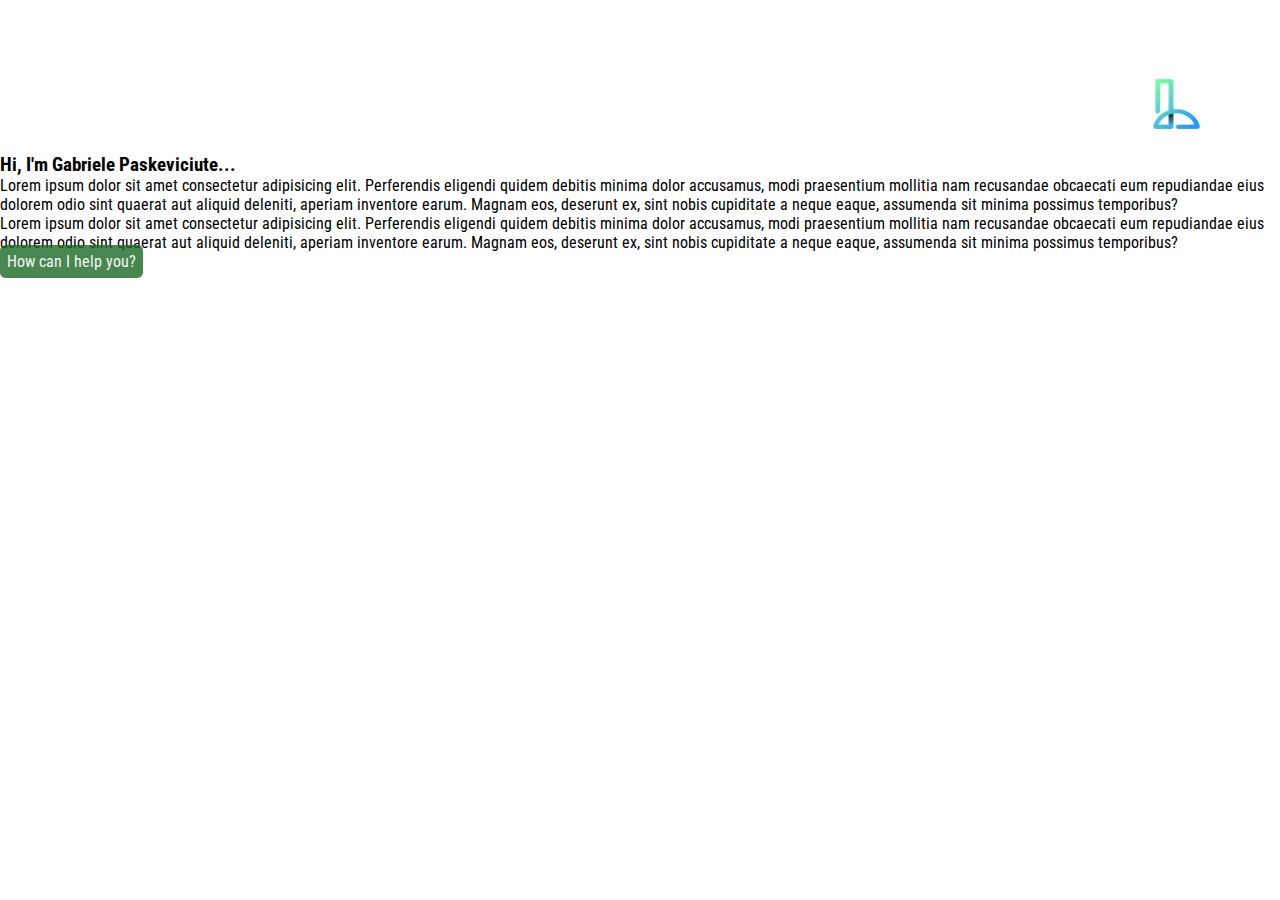
==== about.html @ 44470678 "add about" ====
<!DOCTYPE html>
<html lang="en">
<head>
    <meta charset="UTF-8">
    <meta http-equiv="X-UA-Compatible" content="IE=edge">
    <meta name="viewport" content="width=device-width, initial-scale=1.0">

    <title>Gabriele Paskeviciute</title>
    
    <link rel="stylesheet" href="/style.css">
    
    <link rel="preconnect" href="https://fonts.googleapis.com">
    <link rel="preconnect" href="https://fonts.gstatic.com" crossorigin>
    <link href="https://fonts.googleapis.com/css2?family=Roboto+Condensed:ital,wght@0,100..900;1,100..900&display=swap" rel="stylesheet">
</head>
<body class="about-page">
    <header class="nav-menu">
        <div class="menu">
            <!-- add a home button, replace and relocate the logo -->
            
                <a href="about.html" class="menu-item">about me</a>
                <a href="contact.html" class="menu-item">contact</a>
                <a href="shop.html" class="menu-item">shop</a>
            
        </div>
        <div class="menu-item menu">
            <img class="logo" src="./assets/logo.png" alt="logo">   
        </div>
    </header>

    <main>
        <div class="container">
            <div class="about">
                <h3>Hi, I'm Gabriele Paskeviciute...</h3>
                <div>
                    <p>Lorem ipsum dolor sit amet consectetur adipisicing elit. Perferendis eligendi quidem debitis minima dolor accusamus, modi praesentium mollitia nam recusandae obcaecati eum repudiandae eius dolorem odio sint quaerat aut aliquid deleniti, aperiam inventore earum. Magnam eos, deserunt ex, sint nobis cupiditate a neque eaque, assumenda sit minima possimus temporibus?</p>
                    <p>Lorem ipsum dolor sit amet consectetur adipisicing elit. Perferendis eligendi quidem debitis minima dolor accusamus, modi praesentium mollitia nam recusandae obcaecati eum repudiandae eius dolorem odio sint quaerat aut aliquid deleniti, aperiam inventore earum. Magnam eos, deserunt ex, sint nobis cupiditate a neque eaque, assumenda sit minima possimus temporibus?</p>
                </div>
                <a class="btn" href="/contact.html" >How can I help you?</a>
            </div>
        </div>
    </main>
    
    <footer></footer>
</body>
</html>
---- style.css ----
* {
    margin: 0;
    padding: 0;

    font-family: "Roboto Condensed", sans-serif;
    font-optical-sizing: auto;
    font-weight: 200, 400, 700, 900 ;
    font-style: normal;
}

a{
    text-decoration: none;
}

input, textarea {
    padding: .4em;

    font-size: .65rem;

    background-color: rgba(255, 255, 255, 0);
    border-top: none;
    border-right: none;
    border-bottom: 1px solid  rgba(27, 105, 38, 0.856);;
    /* border-bottom: 1px solid rgb(85, 85, 85); */
    border-left: none;

}

/*.roboto-condensed-<uniquifier> {
    // <uniquifier>: Use a unique and descriptive class name
    // <weight>: Use a value from 100 to 900    
}
*/

.home-page { 
    width: 100vw;
    height: 100vh;
    
    background-image: url("/assets/kokedama.png"); 
    background-repeat: no-repeat;
    background-size: cover;
    overflow: hidden;
}

.contact-page { 
    width: 100vw;
    height: 100vh;
    
    background-image: url("/assets/ISP_KOKEDAMA_test.jpg"); 
    background-repeat: no-repeat;
    background-size: cover;
    overflow: hidden;
}


.nav-menu {
    display: flex;
    flex-direction: column;
    
    padding: 0 3.5em;
    /*background-color: rgba(255, 255, 255, 0.219);*/
}

.menu {
    display: flex;
    justify-content: flex-end;
}

.menu-item {
    margin: 1em;
    
    color: white;
    font-size: 1.08em;
    letter-spacing: .15em;
    /* text-transform: uppercase; */
    
}

.logo {
    width: 65px;
    height: 65px;
    
    align-self: flex-end;
}

.cards {
    display: flex;
    
    margin:4em 0 0 8em;
}

.card {
    display: flex;
    flex-direction: column;
    justify-content: flex-end;
    
    width: 15vw;
    height: 32vh;
    min-width: 235px;
    min-height: 350px;
    
    border-radius: 1em;
    
    margin-right: 5em;
}

.card-kokedama-img {
    background-image: url("/assets/KOKEDAMA_GRAIN_1500.jpg"); 
    background-size: cover;
    background-position: center;
    
}

.card-cufflings-img {
    background-image: url("/assets/cuflinks.jpg");
    background-size: cover;
    background-position: center;
}

.card-header {
    text-transform: uppercase;
    text-align: center;
    margin-bottom: 4em;
    
    color: white
}

.container {
    display: flex;
    /* justify-content: center; */
}

.form {
    display: flex;
    flex-direction: column;
    justify-content: space-between;
    /* align-content: space-between; */

    width: 25vw;
    height: 375px;

    margin-left: 10vw;
    padding: 2em;

    font-size: .8rem;

    background-color: rgba(255, 255, 255, 0.333);
    border-radius: 0.5em;

}

.question {
    line-height: 1.5em;
}

.question>div {
    padding-left: 1.5em;
}

.btn {
    align-self: center;

    width: 35%;
    margin-top: 1em;
    padding: .45em;

    color: whitesmoke;
    background-color: rgba(27, 105, 38, 0.8);

    border: none;
    border-radius: .35em;

    cursor: pointer;
}
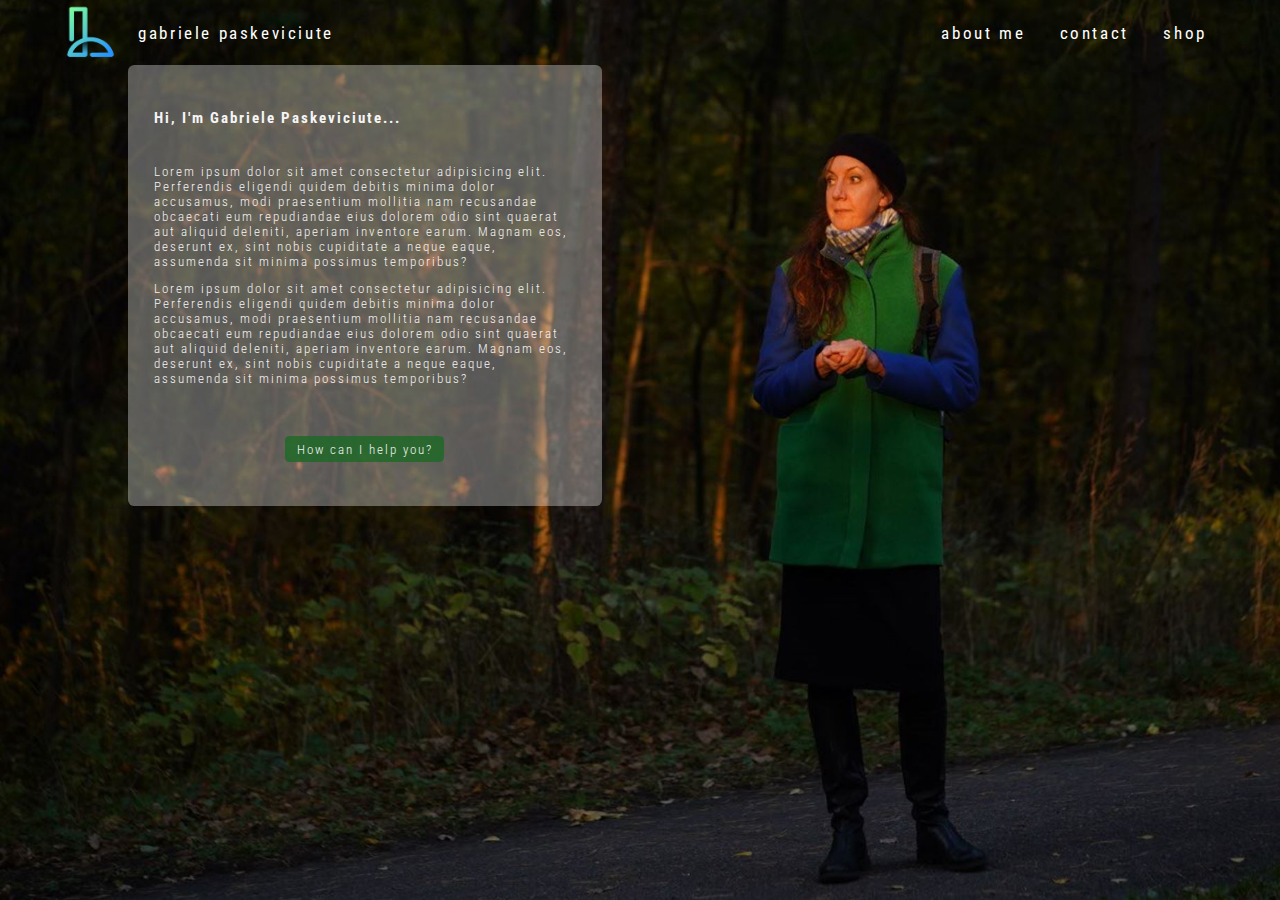
==== commit e8045e47: "add home to nav" ====
--- a/about.html
+++ b/about.html
@@ -15,16 +15,16 @@
 </head>
 <body class="about-page">
     <header class="nav-menu">
+        
+        <a class="menu" href="index.html">
+            <img class="logo" src="./assets/logo.png" alt="logo">  
+            <p class="menu-item">gabriele paskeviciute</p>
+        </a>
+
         <div class="menu">
-            <!-- add a home button, replace and relocate the logo -->
-            
                 <a href="about.html" class="menu-item">about me</a>
                 <a href="contact.html" class="menu-item">contact</a>
-                <a href="shop.html" class="menu-item">shop</a>
-            
-        </div>
-        <div class="menu-item menu">
-            <img class="logo" src="./assets/logo.png" alt="logo">   
+                <a href="shop.html" class="menu-item">shop</a>  
         </div>
     </header>
 
--- a/style.css
+++ b/style.css
@@ -40,6 +40,7 @@
     background-repeat: no-repeat;
     background-size: cover;
     overflow: hidden;
+    background-position: center;
 }
 
 .contact-page { 
@@ -49,13 +50,28 @@
     background-image: url("/assets/ISP_KOKEDAMA_test.jpg"); 
     background-repeat: no-repeat;
     background-size: cover;
+    background-position: left;
+    
     overflow: hidden;
 }
 
+.about-page { 
+    width: 100vw;
+    height: 100vh;
+    
+    background-image: url("/assets/Gabriele-portrait-2.JPG"); 
+    background-repeat: no-repeat;
+    background-size: cover;
+    background-position: left;
+    
+    overflow: hidden;
+}
+
 
 .nav-menu {
     display: flex;
-    flex-direction: column;
+    /* flex-direction: column; */
+    justify-content: space-between;
     
     padding: 0 3.5em;
     /*background-color: rgba(255, 255, 255, 0.219);*/
@@ -63,7 +79,7 @@
 
 .menu {
     display: flex;
-    justify-content: flex-end;
+    align-items: center;
 }
 
 .menu-item {
@@ -80,14 +96,21 @@
     width: 65px;
     height: 65px;
     
-    align-self: flex-end;
-}
-
-.cards {
+    align-self: flex-start;
+}
+
+.container {
+    display: flex;
+    /* justify-content: center; */
+
+    padding-left: 10vw;
+}
+
+/* .cards {
     display: flex;
     
     margin:4em 0 0 8em;
-}
+} */
 
 .card {
     display: flex;
@@ -96,12 +119,12 @@
     
     width: 15vw;
     height: 32vh;
-    min-width: 235px;
+    min-width: 285px;
     min-height: 350px;
     
-    border-radius: 1em;
-    
-    margin-right: 5em;
+    border-radius: .5em;
+    
+    margin-right: 2.5em;
 }
 
 .card-kokedama-img {
@@ -125,21 +148,19 @@
     color: white
 }
 
-.container {
-    display: flex;
-    /* justify-content: center; */
-}
-
-.form {
+
+.form, .about {
     display: flex;
     flex-direction: column;
-    justify-content: space-between;
+    justify-content: space-around;
     /* align-content: space-between; */
 
-    width: 25vw;
+    width: 33vw;
     height: 375px;
-
-    margin-left: 10vw;
+    min-width: 405px;
+    min-height: 390px;
+
+    /* margin-left: 10vw; */
     padding: 2em;
 
     font-size: .8rem;
@@ -164,6 +185,7 @@
     margin-top: 1em;
     padding: .45em;
 
+    text-align: center;
     color: whitesmoke;
     background-color: rgba(27, 105, 38, 0.8);
 
@@ -171,4 +193,14 @@
     border-radius: .35em;
 
     cursor: pointer;
+}
+
+.about {
+    color: whitesmoke;
+    font-weight: 300;
+    letter-spacing: 2px;
+}
+
+.about>div>p+p {
+    margin-top: 1em;;
 }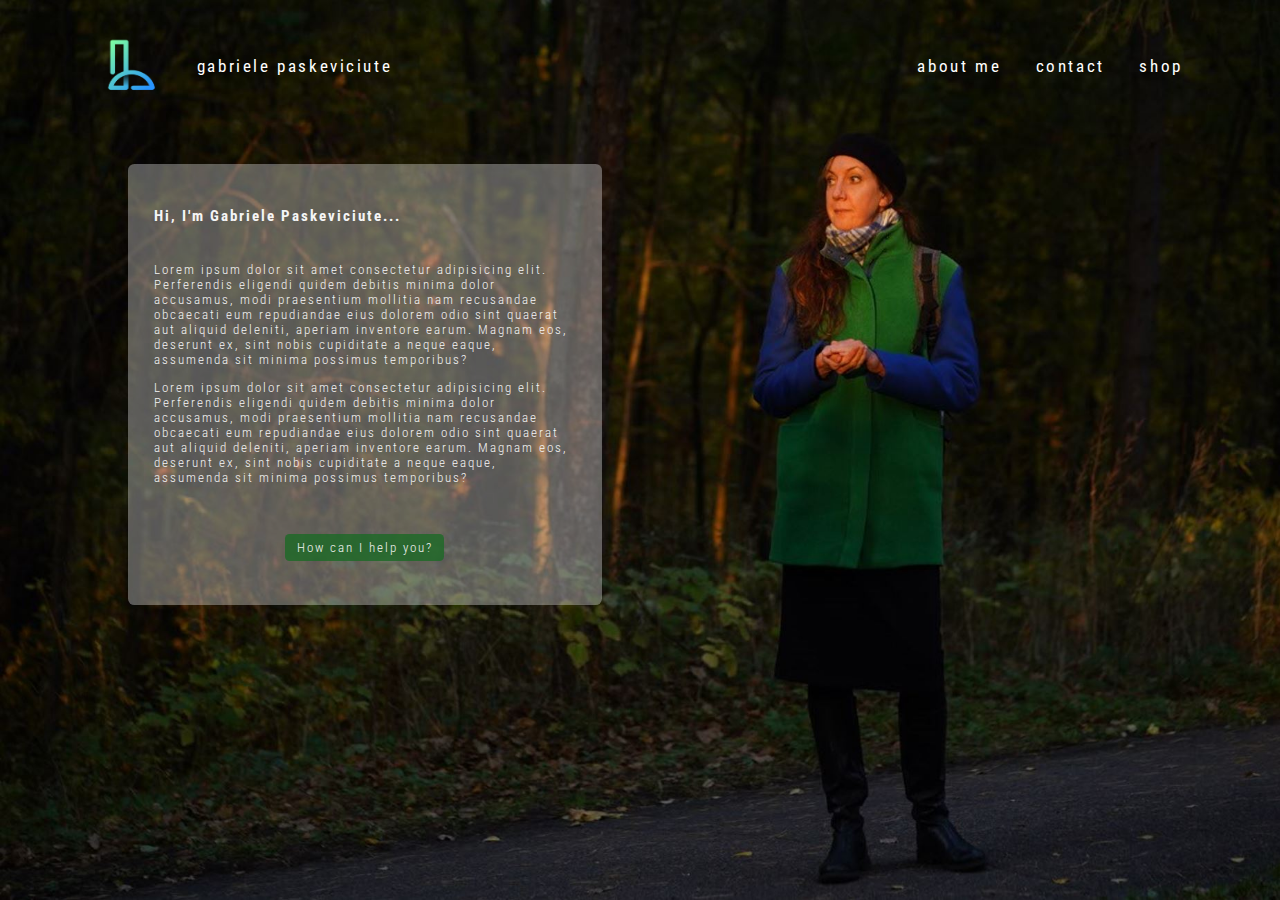
==== commit d22988dd: "restructure menu home item" ====
--- a/about.html
+++ b/about.html
@@ -5,20 +5,19 @@
     <meta http-equiv="X-UA-Compatible" content="IE=edge">
     <meta name="viewport" content="width=device-width, initial-scale=1.0">
 
-    <title>Gabriele Paskeviciute</title>
-    
     <link rel="stylesheet" href="/style.css">
     
     <link rel="preconnect" href="https://fonts.googleapis.com">
     <link rel="preconnect" href="https://fonts.gstatic.com" crossorigin>
     <link href="https://fonts.googleapis.com/css2?family=Roboto+Condensed:ital,wght@0,100..900;1,100..900&display=swap" rel="stylesheet">
+    
+    <title>Gabriele Paskeviciute</title>
 </head>
 <body class="about-page">
     <header class="nav-menu">
         
-        <a class="menu" href="index.html">
-            <img class="logo" src="./assets/logo.png" alt="logo">  
-            <p class="menu-item">gabriele paskeviciute</p>
+        <a class="menu menu-item" href="index.html">
+            <img class="logo" src="./assets/logo.png" alt="logo">gabriele paskeviciute
         </a>
 
         <div class="menu">
--- a/style.css
+++ b/style.css
@@ -73,7 +73,7 @@
     /* flex-direction: column; */
     justify-content: space-between;
     
-    padding: 0 3.5em;
+    padding: 1em 5em;
     /*background-color: rgba(255, 255, 255, 0.219);*/
 }
 
@@ -96,6 +96,7 @@
     width: 65px;
     height: 65px;
     
+    margin-right: 2em;
     align-self: flex-start;
 }
 
@@ -103,6 +104,7 @@
     display: flex;
     /* justify-content: center; */
 
+    margin-top: 2em;
     padding-left: 10vw;
 }
 
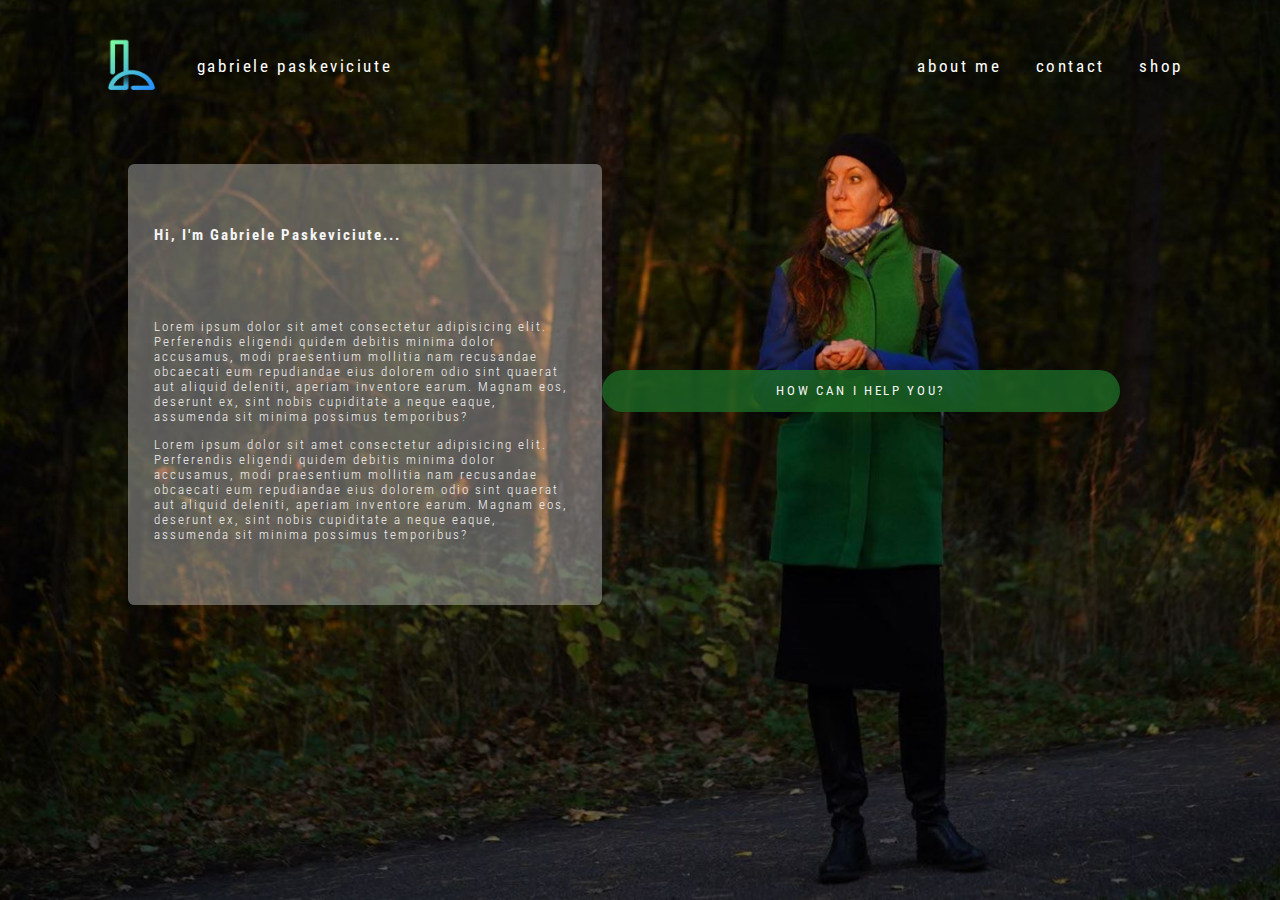
==== commit 9b16fd63: "about needs restyling" ====
--- a/about.html
+++ b/about.html
@@ -35,8 +35,8 @@
                     <p>Lorem ipsum dolor sit amet consectetur adipisicing elit. Perferendis eligendi quidem debitis minima dolor accusamus, modi praesentium mollitia nam recusandae obcaecati eum repudiandae eius dolorem odio sint quaerat aut aliquid deleniti, aperiam inventore earum. Magnam eos, deserunt ex, sint nobis cupiditate a neque eaque, assumenda sit minima possimus temporibus?</p>
                     <p>Lorem ipsum dolor sit amet consectetur adipisicing elit. Perferendis eligendi quidem debitis minima dolor accusamus, modi praesentium mollitia nam recusandae obcaecati eum repudiandae eius dolorem odio sint quaerat aut aliquid deleniti, aperiam inventore earum. Magnam eos, deserunt ex, sint nobis cupiditate a neque eaque, assumenda sit minima possimus temporibus?</p>
                 </div>
-                <a class="btn" href="/contact.html" >How can I help you?</a>
             </div>
+            <button class="btn" href="/contact.html" >How can I help you?</button>
         </div>
     </main>
     
--- a/style.css
+++ b/style.css
@@ -8,11 +8,18 @@
     font-style: normal;
 }
 
+body {
+    width: 100vw;
+    height: 100vh;
+    overflow: hidden;
+}
+
 a{
     text-decoration: none;
 }
 
 input, textarea {
+    display: inline;
     padding: .4em;
 
     font-size: .65rem;
@@ -20,59 +27,62 @@
     background-color: rgba(255, 255, 255, 0);
     border-top: none;
     border-right: none;
-    border-bottom: 1px solid  rgba(27, 105, 38, 0.856);;
+    border-bottom: 1px solid  rgba(27, 105, 38, 0.856);
     /* border-bottom: 1px solid rgb(85, 85, 85); */
     border-left: none;
 
+    cursor: pointer;
+    outline: none;
+}
+
+.question input:focus, textarea:focus {
+    border-bottom: 2px solid rgba(27, 105, 38);
+}
+
+input:valid, textarea:valid {
+    font-weight: 500;
+    letter-spacing: .1em;
+    border-bottom: 2px solid rgba(27, 105, 38);
 }
 
 /*.roboto-condensed-<uniquifier> {
     // <uniquifier>: Use a unique and descriptive class name
-    // <weight>: Use a value from 100 to 900    
+    // <weight>: Use a value from 100 to 900
 }
 */
 
-.home-page { 
-    width: 100vw;
-    height: 100vh;
-    
-    background-image: url("/assets/kokedama.png"); 
+
+/* PAGE BACKGROUND IMAGES  */
+/* PAGE BACKGROUND IMAGES  */
+.home-page {
+    background-image: url("/assets/kokedama.png");
     background-repeat: no-repeat;
     background-size: cover;
-    overflow: hidden;
     background-position: center;
 }
 
-.contact-page { 
-    width: 100vw;
-    height: 100vh;
-    
-    background-image: url("/assets/ISP_KOKEDAMA_test.jpg"); 
+.contact-page {
+    background-image: url("/assets/ISP_KOKEDAMA_test.jpg");
     background-repeat: no-repeat;
     background-size: cover;
     background-position: left;
-    
-    overflow: hidden;
-}
-
-.about-page { 
-    width: 100vw;
-    height: 100vh;
-    
-    background-image: url("/assets/Gabriele-portrait-2.JPG"); 
+}
+
+.about-page {
+    background-image: url("/assets/Gabriele-portrait-2.JPG");
     background-repeat: no-repeat;
     background-size: cover;
     background-position: left;
-    
-    overflow: hidden;
-}
-
-
+}
+
+
+/* MENU */
+/* MENU */
 .nav-menu {
     display: flex;
     /* flex-direction: column; */
     justify-content: space-between;
-    
+
     padding: 1em 5em;
     /*background-color: rgba(255, 255, 255, 0.219);*/
 }
@@ -84,56 +94,55 @@
 
 .menu-item {
     margin: 1em;
-    
+
     color: white;
     font-size: 1.08em;
     letter-spacing: .15em;
     /* text-transform: uppercase; */
-    
+
 }
 
 .logo {
     width: 65px;
     height: 65px;
-    
+
     margin-right: 2em;
     align-self: flex-start;
 }
 
+
+/* COMMON ELEMENTS */
+/* COMMON ELEMENTS */
 .container {
     display: flex;
     /* justify-content: center; */
-
-    margin-top: 2em;
+    margin: 2em 0;
     padding-left: 10vw;
 }
 
-/* .cards {
-    display: flex;
-    
-    margin:4em 0 0 8em;
-} */
-
+
+/* HOME */
+/* HOME */
 .card {
     display: flex;
     flex-direction: column;
     justify-content: flex-end;
-    
+
     width: 15vw;
     height: 32vh;
     min-width: 285px;
     min-height: 350px;
-    
+
     border-radius: .5em;
-    
+
     margin-right: 2.5em;
 }
 
 .card-kokedama-img {
-    background-image: url("/assets/KOKEDAMA_GRAIN_1500.jpg"); 
+    background-image: url("/assets/KOKEDAMA_GRAIN_1500.jpg");
     background-size: cover;
     background-position: center;
-    
+
 }
 
 .card-cufflings-img {
@@ -146,30 +155,28 @@
     text-transform: uppercase;
     text-align: center;
     margin-bottom: 4em;
-    
+
     color: white
 }
 
 
+/* CONTACT */
+/* CONTACT */
 .form, .about {
     display: flex;
     flex-direction: column;
     justify-content: space-around;
     /* align-content: space-between; */
-
     width: 33vw;
     height: 375px;
-    min-width: 405px;
+    /* min-width: 455px; */
     min-height: 390px;
-
+    max-width: 650px;
     /* margin-left: 10vw; */
     padding: 2em;
-
     font-size: .8rem;
-
     background-color: rgba(255, 255, 255, 0.333);
     border-radius: 0.5em;
-
 }
 
 .question {
@@ -177,26 +184,84 @@
 }
 
 .question>div {
+    display: flex;
+    flex-direction: column;
+
     padding-left: 1.5em;
+}
+
+.choice-item {
+    display: flex;
+    align-items: baseline;
+}
+
+.radio-btn {
+    display: flex;
+    justify-content: center;
+    align-items: center;
+
+    width: 16px;
+    height: 16px;
+
+    margin-right: 1rem;
+
+    border: 2px solid rgba(27, 105, 38);
+    border-radius: 50%;
+
+    opacity: 1;
+}
+
+.radio-check {
+    display: inline-block;
+
+    width: calc(100% - 4px);
+    height: calc(100% - 4px);
+    border-radius: 50%;
+    background-color: rgba(27, 105, 38);
+
+    opacity: 0;
+    transition: opacity .5s ease;
+
+    cursor: pointer;
+}
+
+.radio-btn input {
+    display: none;
+}
+
+.radio-btn input:checked + .radio-check {
+    opacity: 1;
 }
 
 .btn {
     align-self: center;
 
-    width: 35%;
+    width: 45%;
     margin-top: 1em;
-    padding: .45em;
+    padding: 1em;
+
+    text-transform: uppercase;
+    letter-spacing: .2em;
 
     text-align: center;
     color: whitesmoke;
     background-color: rgba(27, 105, 38, 0.8);
 
     border: none;
-    border-radius: .35em;
+    border-radius: 5em;
 
     cursor: pointer;
 }
 
+.btn:hover {
+
+    font-weight: 700;
+    color: white;
+    background-color: rgb(19, 77, 27);
+}
+
+/* ABOUT ME */
+/* ABOUT ME */
 .about {
     color: whitesmoke;
     font-weight: 300;
@@ -204,5 +269,97 @@
 }
 
 .about>div>p+p {
-    margin-top: 1em;;
-}+    margin-top: 1em;
+}
+
+
+
+/* *** M O B I L E *** */
+/* *** M O B I L E *** */
+/* *** M O B I L E *** */
+/* *** M O B I L E *** */
+
+
+@media screen and (max-width: 1000px) {
+    body {
+        height: 100vh;
+
+        overflow-y: auto;
+    }
+    
+    /* *** HOME *** */
+
+    .home-page .container {
+        display: flex;
+        flex-flow: row wrap;
+        justify-content: space-evenly;
+        
+        padding-left: 0;
+    }
+
+    .card {     
+        width: 35vw;
+        height: 32vh;
+        min-width: 285px;
+        min-height: 350px;
+        
+        border-radius: .5em;
+        
+        margin-right: 0;
+    }
+
+    /* *** CONTACT *** */
+    .contact-page {
+        background-position: center;
+    }
+
+    
+    .form {        
+        width: 55vw;
+        min-width: 285px;
+    }
+
+    /* *** ABOUT *** */
+    .about-page {
+        background-position: center;
+    }
+    
+}
+
+@media screen and (max-width: 600px) {
+    body {
+        height: 100%;
+    }
+    
+    .home-page .container {
+        gap: 2em;
+    }
+    
+    .card {
+        width: 75vw;
+        height: 45vh;
+        min-width: 285px;
+        min-height: 350px;
+    }
+    
+    /* *** CONTACT *** */
+    .contact-page {
+        height: 100vh;
+    }
+    
+    .contact-page .container {
+        padding: 0;
+        justify-content: center;
+    }
+    
+    .form {
+        width: 75%;
+    }
+    
+    /* *** ABOUT *** */
+    .about-page {
+        height: 100vh;
+    }
+    
+}
+
